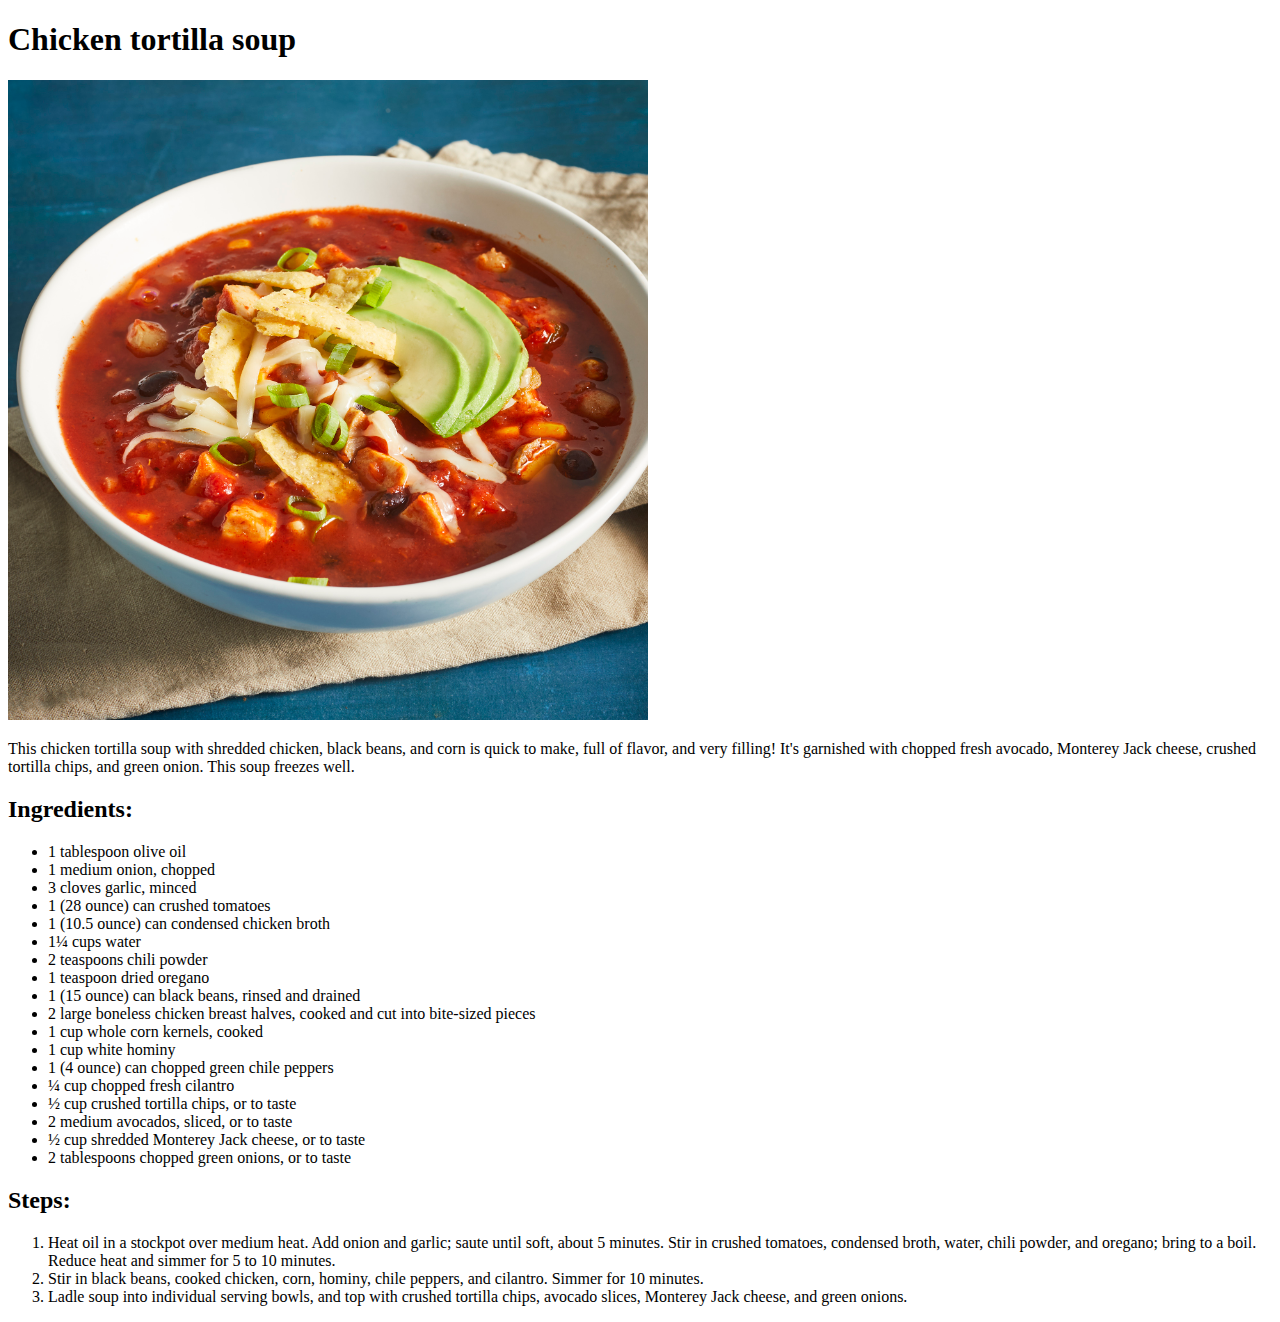
==== recipes/chickentortillasoup.html @ 6355a5be "New recipes, chickentortillasoup; russianpelmeni" ====
<!DOCTYPE html>
<html lang="en">
    <meta charset="UTF-8">
    <head>
        <title>Chicken tortilla soup</title>
    </head>

    <body>
        <h1>Chicken tortilla soup</h1>
        <p><img src="./images/chickentortillasoup.jpg" alt="tortilla soup image" width="640" height="640"></p>
        <p>This chicken tortilla soup with shredded chicken, black beans, and corn is quick to make, full of flavor, and very filling! 
            It's garnished with chopped fresh avocado, Monterey Jack cheese, crushed tortilla chips, and green onion. 
            This soup freezes well.</p>
        <h2>Ingredients:</h2>
        <ul>
            <li>1 tablespoon olive oil</li>
            <li>1 medium onion, chopped</li>
            <li>3 cloves garlic, minced</li>
            <li>1 (28 ounce) can crushed tomatoes</li>
            <li>1 (10.5 ounce) can condensed chicken broth</li>
            <li>1¼ cups water</li>
            <li>2 teaspoons chili powder</li>
            <li>1 teaspoon dried oregano</li>
            <li>1 (15 ounce) can black beans, rinsed and drained</li>
            <li>2 large boneless chicken breast halves, cooked and cut into bite-sized pieces</li>
            <li>1 cup whole corn kernels, cooked</li>
            <li>1 cup white hominy</li>
            <li>1 (4 ounce) can chopped green chile peppers</li>
            <li>¼ cup chopped fresh cilantro</li>
            <li>½ cup crushed tortilla chips, or to taste
            <li>2 medium avocados, sliced, or to taste</li>
            <li>½ cup shredded Monterey Jack cheese, or to taste</li>
            <li>2 tablespoons chopped green onions, or to taste</li>
        </ul>
        <h2>Steps:</h2>
        <ol>
            <li>Heat oil in a stockpot over medium heat. Add onion and garlic; saute until soft, about 5 minutes. 
            Stir in crushed tomatoes, condensed broth, water, chili powder, and oregano; bring to a boil. 
            Reduce heat and simmer for 5 to 10 minutes.</li>
            <li>
            Stir in black beans, cooked chicken, corn, hominy, chile peppers, and cilantro. 
            Simmer for 10 minutes.</li>
            <li>
            Ladle soup into individual serving bowls, and top with crushed tortilla chips, avocado slices, Monterey Jack cheese, and green onions.</li>
        </ol>
    </body>
</html>
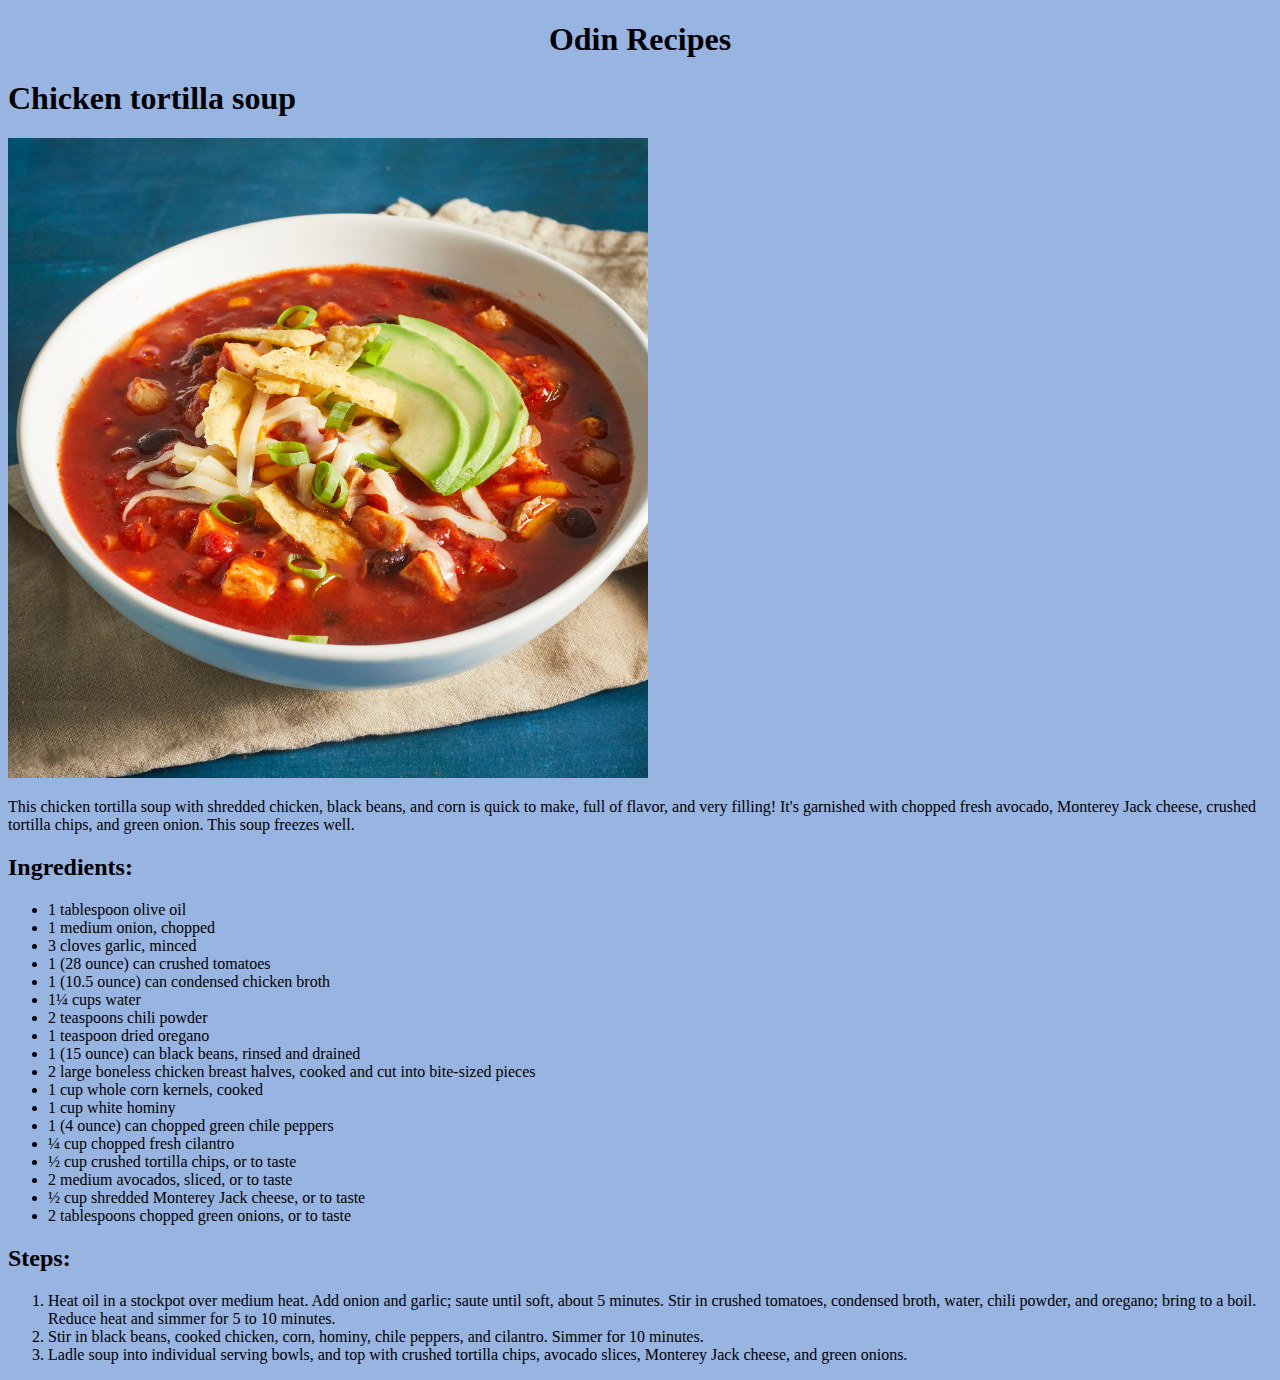
==== commit b393c972: "Added style.css and applied to html files" ====
--- a/recipes/chickentortillasoup.html
+++ b/recipes/chickentortillasoup.html
@@ -5,43 +5,49 @@
         <title>Chicken tortilla soup</title>
     </head>
 
-    <body>
-        <h1>Chicken tortilla soup</h1>
-        <p><img src="./images/chickentortillasoup.jpg" alt="tortilla soup image" width="640" height="640"></p>
-        <p>This chicken tortilla soup with shredded chicken, black beans, and corn is quick to make, full of flavor, and very filling! 
-            It's garnished with chopped fresh avocado, Monterey Jack cheese, crushed tortilla chips, and green onion. 
-            This soup freezes well.</p>
-        <h2>Ingredients:</h2>
-        <ul>
-            <li>1 tablespoon olive oil</li>
-            <li>1 medium onion, chopped</li>
-            <li>3 cloves garlic, minced</li>
-            <li>1 (28 ounce) can crushed tomatoes</li>
-            <li>1 (10.5 ounce) can condensed chicken broth</li>
-            <li>1¼ cups water</li>
-            <li>2 teaspoons chili powder</li>
-            <li>1 teaspoon dried oregano</li>
-            <li>1 (15 ounce) can black beans, rinsed and drained</li>
-            <li>2 large boneless chicken breast halves, cooked and cut into bite-sized pieces</li>
-            <li>1 cup whole corn kernels, cooked</li>
-            <li>1 cup white hominy</li>
-            <li>1 (4 ounce) can chopped green chile peppers</li>
-            <li>¼ cup chopped fresh cilantro</li>
-            <li>½ cup crushed tortilla chips, or to taste
-            <li>2 medium avocados, sliced, or to taste</li>
-            <li>½ cup shredded Monterey Jack cheese, or to taste</li>
-            <li>2 tablespoons chopped green onions, or to taste</li>
-        </ul>
-        <h2>Steps:</h2>
-        <ol>
-            <li>Heat oil in a stockpot over medium heat. Add onion and garlic; saute until soft, about 5 minutes. 
-            Stir in crushed tomatoes, condensed broth, water, chili powder, and oregano; bring to a boil. 
-            Reduce heat and simmer for 5 to 10 minutes.</li>
-            <li>
-            Stir in black beans, cooked chicken, corn, hominy, chile peppers, and cilantro. 
-            Simmer for 10 minutes.</li>
-            <li>
-            Ladle soup into individual serving bowls, and top with crushed tortilla chips, avocado slices, Monterey Jack cheese, and green onions.</li>
-        </ol>
+    <body style="background-color: rgba(49, 105, 196, 0.5)">
+        <link rel="stylesheet" href="../style.css">
+        <div>
+            <div>
+                <h1 class="naglowek"><a href="../index.html">Odin Recipes</a></h1>
+            </div>
+            <h1>Chicken tortilla soup</h1>
+            <p><img src="./images/chickentortillasoup.jpg" alt="tortilla soup image" width="640" height="640"></p>
+            <p>This chicken tortilla soup with shredded chicken, black beans, and corn is quick to make, full of flavor, and very filling! 
+                It's garnished with chopped fresh avocado, Monterey Jack cheese, crushed tortilla chips, and green onion. 
+                This soup freezes well.</p>
+            <h2>Ingredients:</h2>
+            <ul>
+                <li>1 tablespoon olive oil</li>
+                <li>1 medium onion, chopped</li>
+                <li>3 cloves garlic, minced</li>
+                <li>1 (28 ounce) can crushed tomatoes</li>
+                <li>1 (10.5 ounce) can condensed chicken broth</li>
+                <li>1¼ cups water</li>
+                <li>2 teaspoons chili powder</li>
+                <li>1 teaspoon dried oregano</li>
+                <li>1 (15 ounce) can black beans, rinsed and drained</li>
+                <li>2 large boneless chicken breast halves, cooked and cut into bite-sized pieces</li>
+                <li>1 cup whole corn kernels, cooked</li>
+                <li>1 cup white hominy</li>
+                <li>1 (4 ounce) can chopped green chile peppers</li>
+                <li>¼ cup chopped fresh cilantro</li>
+                <li>½ cup crushed tortilla chips, or to taste
+                <li>2 medium avocados, sliced, or to taste</li>
+                <li>½ cup shredded Monterey Jack cheese, or to taste</li>
+                <li>2 tablespoons chopped green onions, or to taste</li>
+            </ul>
+            <h2>Steps:</h2>
+            <ol>
+                <li>Heat oil in a stockpot over medium heat. Add onion and garlic; saute until soft, about 5 minutes. 
+                Stir in crushed tomatoes, condensed broth, water, chili powder, and oregano; bring to a boil. 
+                Reduce heat and simmer for 5 to 10 minutes.</li>
+                <li>
+                Stir in black beans, cooked chicken, corn, hominy, chile peppers, and cilantro. 
+                Simmer for 10 minutes.</li>
+                <li>
+                Ladle soup into individual serving bowls, and top with crushed tortilla chips, avocado slices, Monterey Jack cheese, and green onions.</li>
+            </ol>
+        </div>
     </body>
 </html>--- a/style.css
+++ b/style.css
@@ -0,0 +1,32 @@
+.button {
+    background-color: yellowgreen;
+    border: solid 2px black;
+    margin: 5px;
+    color:black;
+    font-size: 18px;
+    padding: 10px 10px;
+    text-align: center;
+    display:inline-block;
+    transition-duration: 0.4s;    
+}
+.button:hover{
+    background-color: rgba(255, 0, 255, 0.507);
+    color:black;
+}
+
+a {
+    text-decoration: solid;
+    color: black;
+    font-weight: bold;
+    font-size: 32px;
+}
+
+.naglowek {
+    display: block;
+    border: 3px;
+    text-align: center;
+}
+
+.fontfamily {
+    font-family: 'Times New Roman', Times, serif;
+}